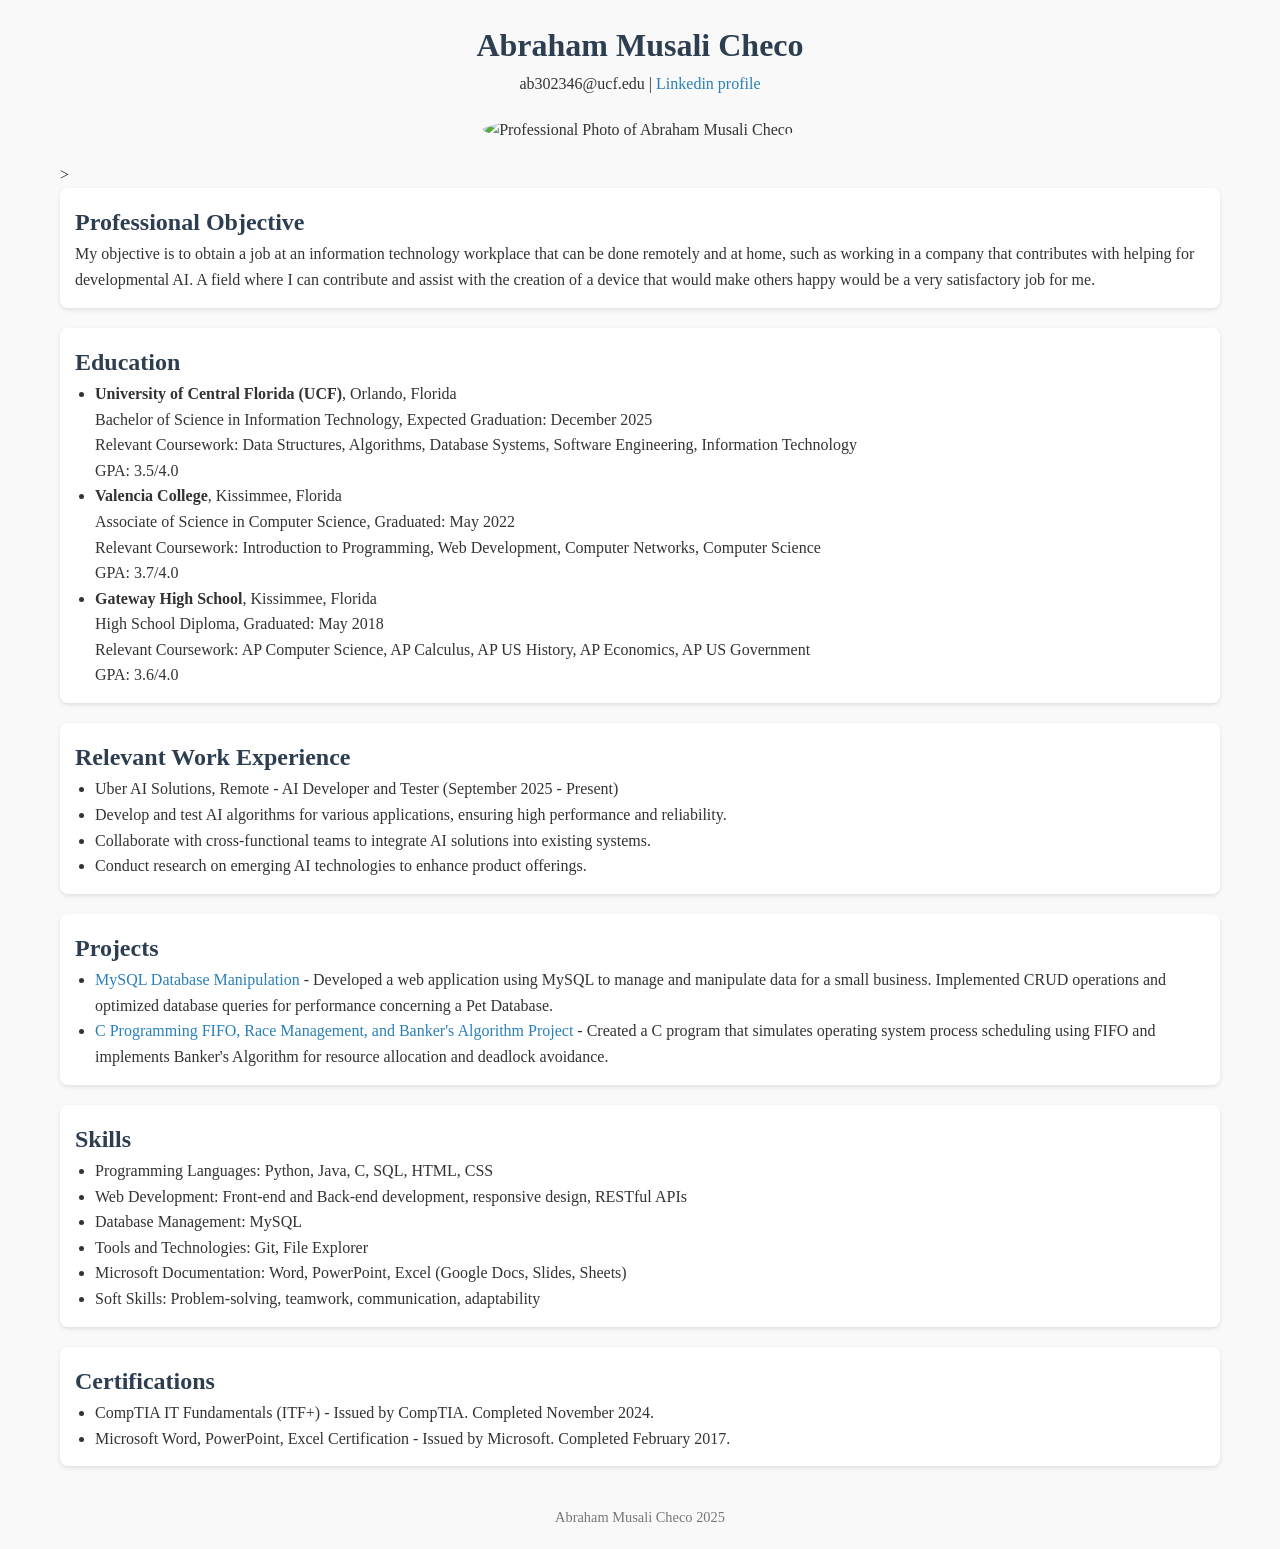
==== index.html @ 887af635 "Portfolio All files necessary to upload Portfolio" ====
<!DOCTYPE html>
<html lang="en">
<head>
    <meta charset="UTF-8">
    <meta name="viewport" content="width=device-width, initial-scale=1.0">
    <title>My Web Page</title>
    <link rel="stylesheet" href="styles.css">
</head>
<body>
    <header role = banner>
        <h1>Abraham Musali Checo</h1>
        <p>ab302346@ucf.edu | <a href="https://www.linkedin.com/in/abraham-m-748b22127/">Linkedin profile</a> </p>
        <img src="ProPh.png" alt="Professional Photo of Abraham Musali Checo." width="200" height="250">
    </header>>

    <main role="main">
        <section id="objective">
            <h2>Professional Objective</h2>
            <p>My objective is to obtain a job at an information technology workplace that can be done remotely and at home, 
                such as working in a company that contributes with helping for developmental AI. A field where I can contribute
                and assist with the creation of a device that would make others happy would be a very satisfactory job for me.</p>
        </section>

        <section id="education">
            <h2>Education</h2>
            <ul>
                <li>
                    <strong>University of Central Florida (UCF)</strong>, Orlando, Florida<br>
                    Bachelor of Science in Information Technology, Expected Graduation: December 2025<br>
                    Relevant Coursework: Data Structures, Algorithms, Database Systems, Software Engineering, Information Technology<br>
                    GPA: 3.5/4.0
                </li>
                <li>
                    <strong>Valencia College</strong>, Kissimmee, Florida<br>
                    Associate of Science in Computer Science, Graduated: May 2022<br>
                    Relevant Coursework: Introduction to Programming, Web Development, Computer Networks, Computer Science<br>
                    GPA: 3.7/4.0
                </li>
                <li>
                    <strong>Gateway High School</strong>, Kissimmee, Florida<br>
                    High School Diploma, Graduated: May 2018<br>
                    Relevant Coursework: AP Computer Science, AP Calculus, AP US History, AP Economics, AP US Government<br>
                    GPA: 3.6/4.0
                </li>
            </ul>
        </section>

        <section id="work-experience">
            <h2>Relevant Work Experience</h2>
            <ul>
                <li> Uber AI Solutions, Remote - AI Developer and Tester (September 2025 - Present)
                        <li>Develop and test AI algorithms for various applications, ensuring high performance and reliability.</li>
                        <li>Collaborate with cross-functional teams to integrate AI solutions into existing systems.</li>
                        <li>Conduct research on emerging AI technologies to enhance product offerings.</li>
                </li>
            </ul>
        </section>

        <section id="projects">
            <h2>Projects</h2>
            <ul>
                <li><a href="project1.html">MySQL Database Manipulation</a> - Developed a web application using MySQL to manage and manipulate data for a small business. Implemented CRUD operations and optimized database queries for performance concerning a Pet Database.</li>
                <li><a href="project2.html">C Programming FIFO, Race Management, and Banker's Algorithm Project</a> - Created a C program that simulates operating system process scheduling using FIFO and implements Banker's Algorithm for resource allocation and deadlock avoidance.</li>
            </ul>
        </section>

        <section id="skills">
            <h2>Skills</h2>
            <ul>
                <li>Programming Languages: Python, Java, C, SQL, HTML, CSS</li>
                <li>Web Development: Front-end and Back-end development, responsive design, RESTful APIs</li>
                <li>Database Management: MySQL</li>
                <li>Tools and Technologies: Git, File Explorer</li>
                <li>Microsoft Documentation: Word, PowerPoint, Excel (Google Docs, Slides, Sheets)</li>
                <li>Soft Skills: Problem-solving, teamwork, communication, adaptability</li>
            </ul>
        </section>

        <section id="certifications">
            <h2>Certifications</h2>
            <ul>
                <li>CompTIA IT Fundamentals (ITF+) - Issued by CompTIA. Completed November 2024.</li>
                <li>Microsoft Word, PowerPoint, Excel Certification - Issued by Microsoft. Completed February 2017.</li>
            </ul>
    </main>

    <footer role="contentinfo">
        <p>Abraham Musali Checo 2025</p>
    </footer>
</body>
</html>
---- styles.css ----
/* Basic reset and topography */
* {
    margin: 0;
    padding: 0;
    box-sizing: border-box;
}

body {
    font-family: 'Times New Roman', Times, serif;
    line-height: 1.6;
    background-color: #f9f9f9;
    color: #333;
    padding: 20px;
    max-width: 1200px;
    margin: 0 auto;
}

h1, h2 {
    color: #2c3e50;
}

header {
    text-align: center;
    margin-bottom: 20px;
}

header img {
    border-radius: 50%;
    margin-top: 20px;
}

section {
    margin-bottom: 20px;
    padding: 15px;
    background-color: #fff;
    border-radius: 8px;
    box-shadow: 0 2px 4px rgba(0, 0, 0, 0.1);
}

ul {
    list-style-type: disc;
    margin-left: 20px;
}

a {
    color: #2980b9;
    text-decoration: none;
}

a:hover {
    text-decoration: underline;
}

footer {
    text-align: center;
    margin-top: 40px;
    color: #777;
    border-radius: 8px;
    font-size: 0.9em;
}

/* Responsive Design */
@media (max-width: 768px) {
    body {
        padding: 10px;
    }

    header img {
        width: 150px;
    }

    h1 {
        font-size: 1.8em;
    }

    h2 {
        font-size: 1.4em;
    }
}

/* Accessibility Enhancements */
img {
    max-width: 100%;
    height: auto;
}

[role="banner"], [role="main"], [role="contentinfo"] {
    /* ARIA roles for screen readers */
    outline: none;
}
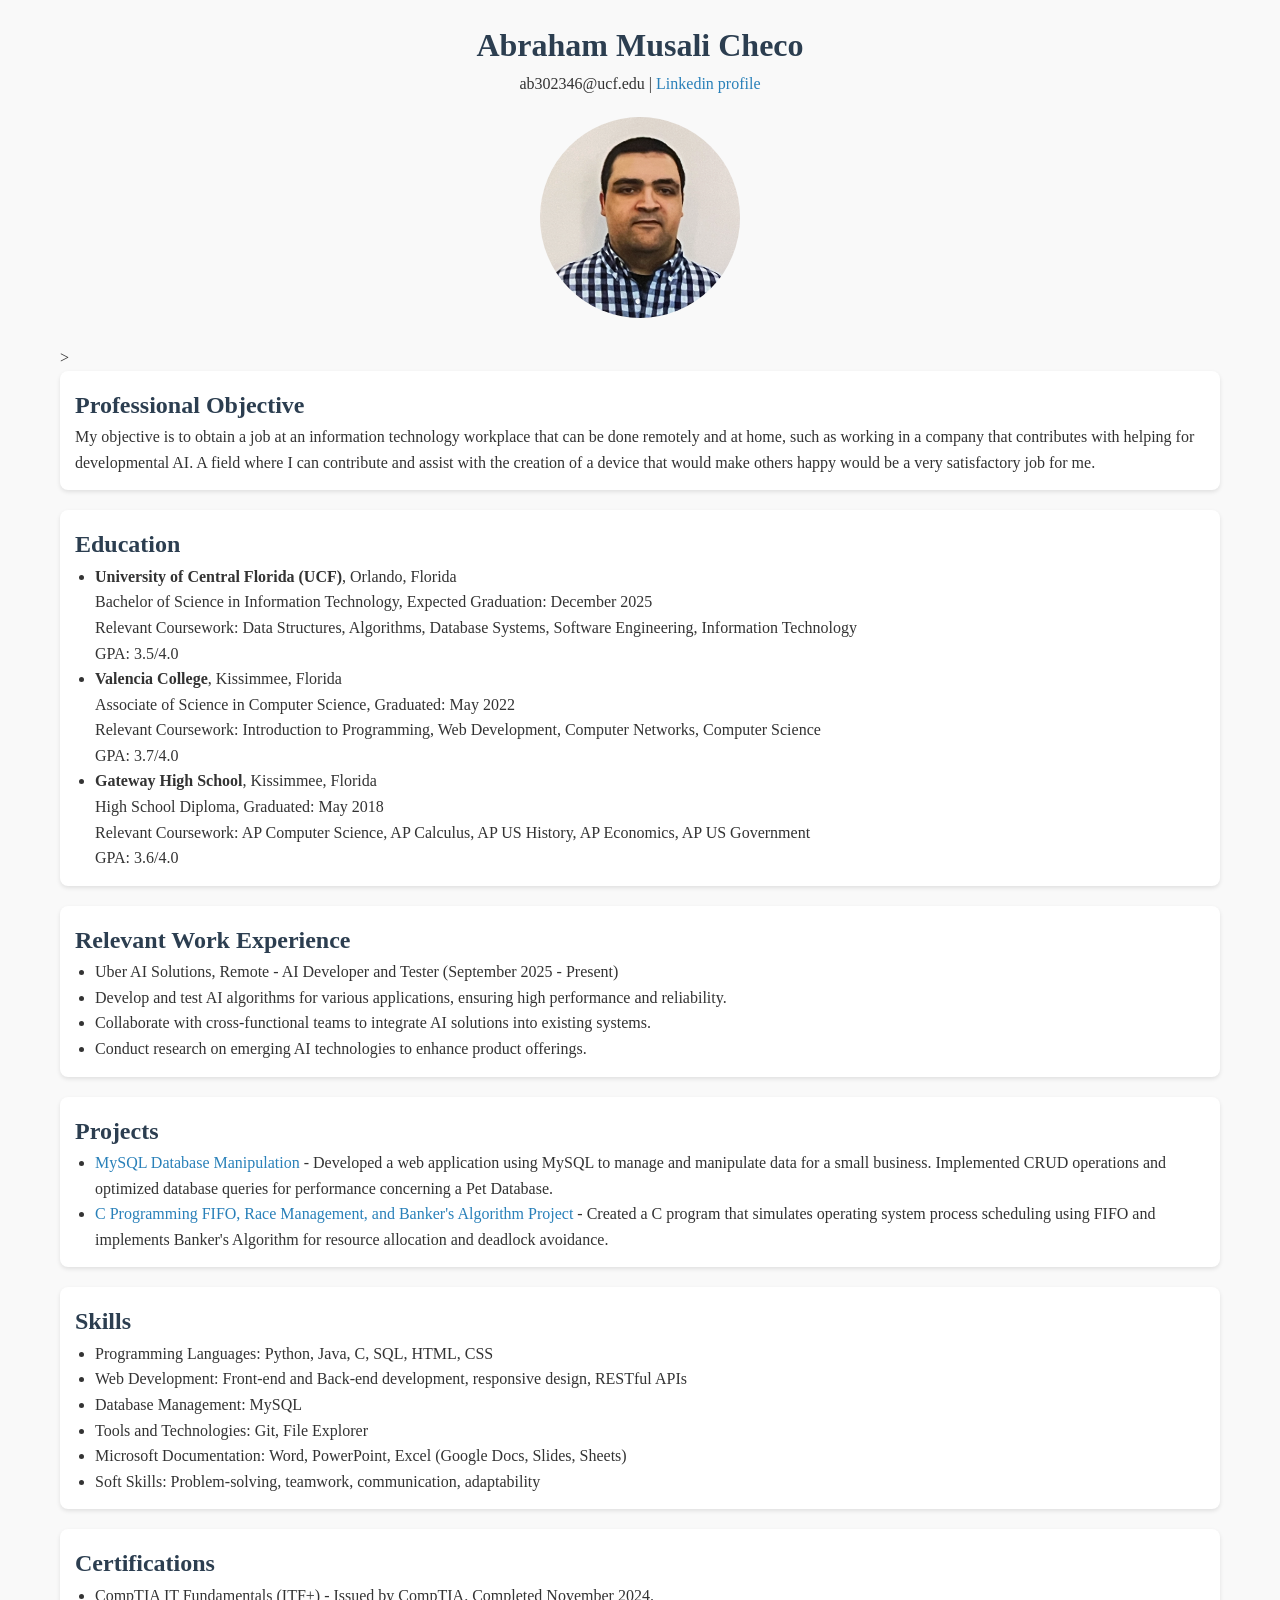
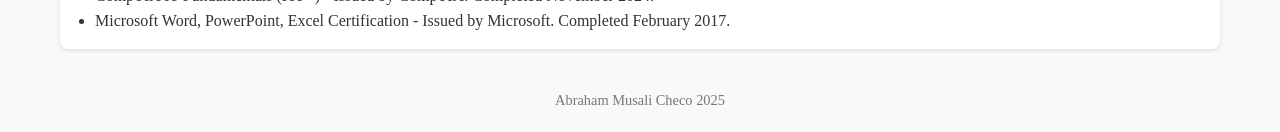
==== commit dae33982: "Update index.html" ====
--- a/index.html
+++ b/index.html
@@ -10,7 +10,7 @@
     <header role = banner>
         <h1>Abraham Musali Checo</h1>
         <p>ab302346@ucf.edu | <a href="https://www.linkedin.com/in/abraham-m-748b22127/">Linkedin profile</a> </p>
-        <img src="ProPh.png" alt="Professional Photo of Abraham Musali Checo." width="200" height="250">
+        <img src="images/ProPh.png" alt="Professional Photo of Abraham Musali Checo." width="200" height="250">
     </header>>
 
     <main role="main">
@@ -88,4 +88,5 @@
         <p>Abraham Musali Checo 2025</p>
     </footer>
 </body>
-</html>+
+</html>
